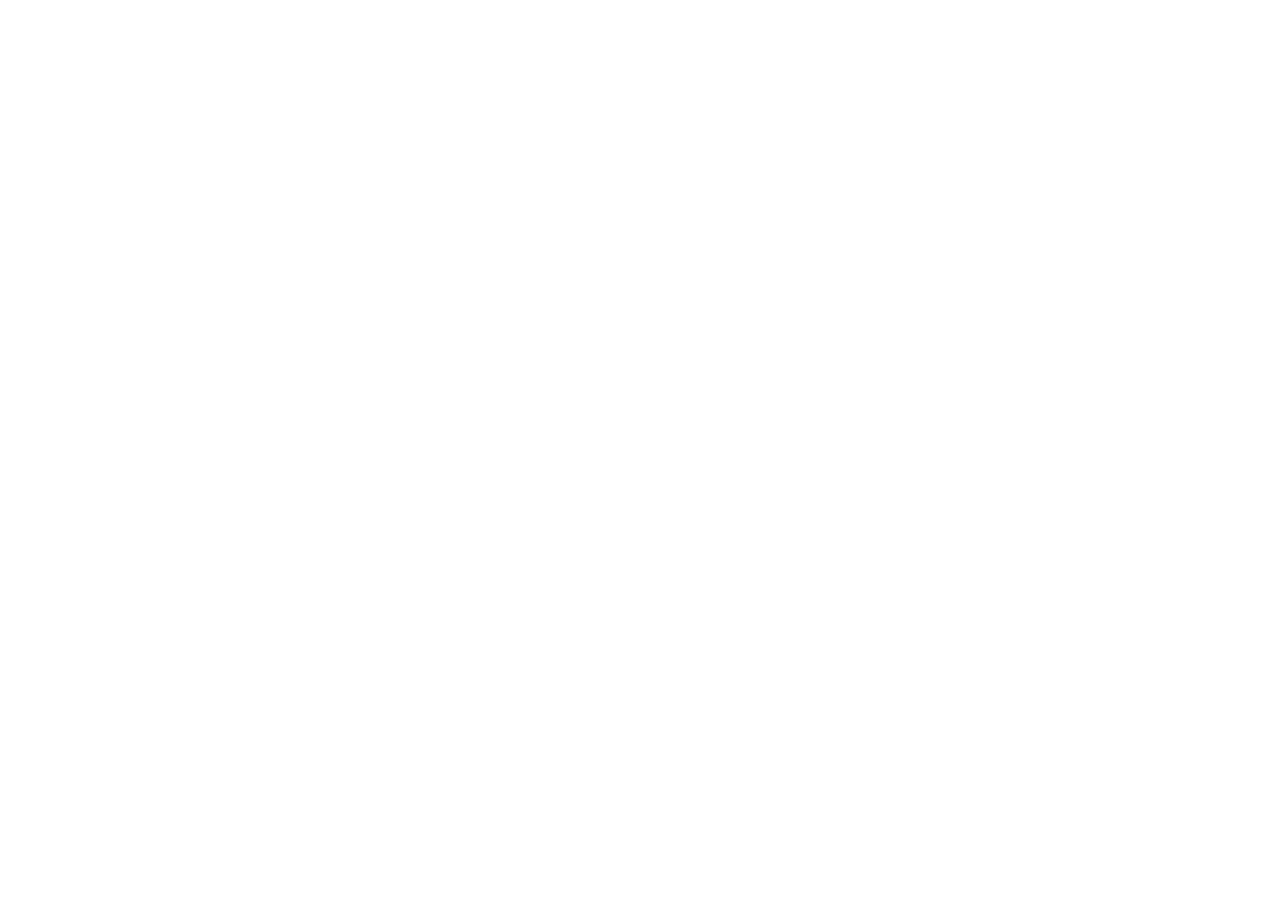
==== index.html @ 8cd80b74 "first commit" ====
<!DOCTYPE html>
<html lang="en">

<head>
    <meta charset="UTF-8">
    <meta http-equiv="X-UA-Compatible" content="IE=edge">
    <meta name="viewport" content="width=device-width, initial-scale=1.0">
    <title>Assignment World Cup</title>
    <!---------------------------------Styles---------------------------------->
    <link rel="stylesheet" href="styles/style.css">
    <!-------------------------------Icon Styles------------------------------->
    <link rel="stylesheet" href="https://cdnjs.cloudflare.com/ajax/libs/font-awesome/6.1.2/css/all.min.css">
</head>

<body>

</body>

</html>
---- styles/style.css ----
/* ---------------------------------Google Fonts----------------------------- */
@import url('https://fonts.googleapis.com/css2?family=Poppins:wght@700&display=swap');

.body {
    font-family: 'Poppins', sans-serif;
}
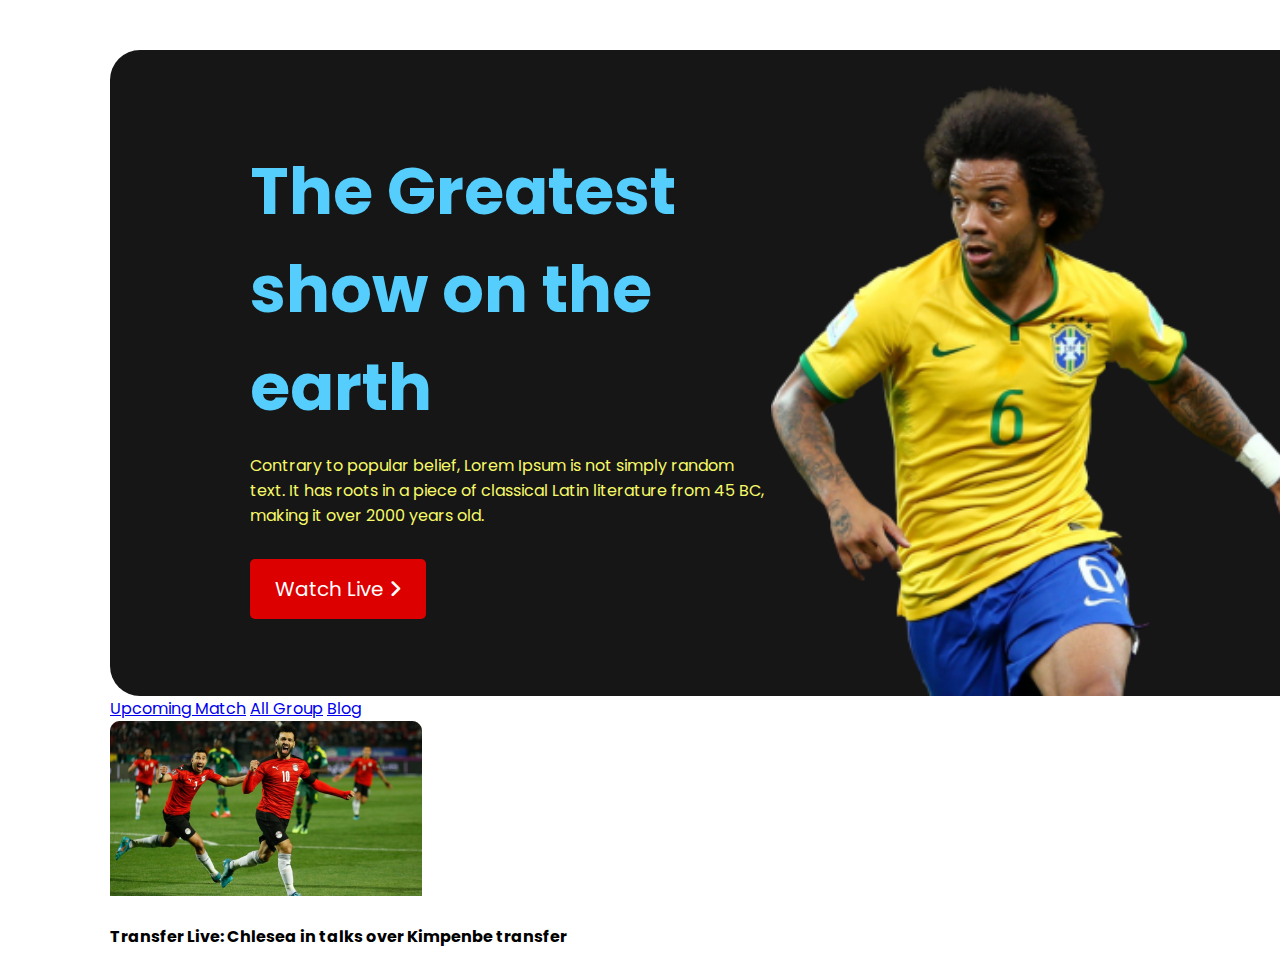
==== commit 66fd17bf: "top banner added" ====
--- a/index.html
+++ b/index.html
@@ -13,7 +13,38 @@
 </head>
 
 <body>
-
+    <!--------------------------header start----------------------------------->
+    <header>
+        <section class="top-banner">
+            <div class="heading-text">
+                <h1>The Greatest <br> show on the <br> earth</h1>
+                <p>Contrary to popular belief, Lorem Ipsum is not simply
+                    random text. It has roots in a piece of classical Latin literature from 45 BC, making it over 2000
+                    years old.</p>
+                <a href="">Watch Live <i class="fa-solid fa-angle-right"></i></a>
+            </div>
+            <div class="heading-photo">
+                <img src="images/Banner Image.png" alt="">
+            </div>
+        </section>
+    </header>
+    <!----------------------------header end----------------------------------->
+    <main class="container">
+        <!----------------------Blog nav and Blog posts------------------------>
+        <section class="blog-nav-blogs">
+            <div class="nav">
+                <a href="upcoming-match.html">Upcoming Match</a>
+                <a href="All Group">All Group</a>
+                <a class="blog-button" href="Blog">Blog</a>
+            </div>
+            <div class="blogs">
+                <div class="blog">
+                    <img src="images/Blog Image.png" alt="">
+                    <h4>Transfer Live: Chlesea in talks over Kimpenbe transfer</h4>
+                </div>
+            </div>
+        </section>
+    </main>
 </body>
 
 </html>--- a/styles/style.css
+++ b/styles/style.css
@@ -1,6 +1,58 @@
 /* ---------------------------------Google Fonts----------------------------- */
 @import url('https://fonts.googleapis.com/css2?family=Poppins:wght@700&display=swap');
 
-.body {
+/*----------------------------common styles or utilities----------------------*/
+body {
     font-family: 'Poppins', sans-serif;
+    margin-top: 50px;
+    margin-left: 110px;
+    margin-right: 110px;
+    margin-bottom: 0;
+}
+
+.top-banner {
+    display: flex;
+    flex-direction: row;
+    background: #161616;
+    border-radius: 30px;
+    width: 1321px;
+    height: 646px;
+    align-items: center;
+}
+
+.heading-text {
+    padding-left: 140px;
+}
+
+.top-banner h1 {
+    color: #55cdfd;
+    font-size: 65px;
+    padding: 0;
+    margin: 0;
+}
+
+.top-banner p {
+    font-size: 16px;
+    font-weight: normal;
+    color: #f7fa68;
+    padding-bottom: 30px;
+}
+
+.top-banner a {
+    text-decoration: none;
+    background-color: #DD0000;
+    border-radius: 5px;
+    color: #FFFFFF;
+    font-size: 20px;
+    font-weight: 400;
+    width: 400px;
+    height: 200px;
+    padding: 16px 25px;
+}
+
+.top-banner img {
+    width: 581px;
+    height: 613px;
+    margin-top: 40px;
+    margin-right: 79px;
 }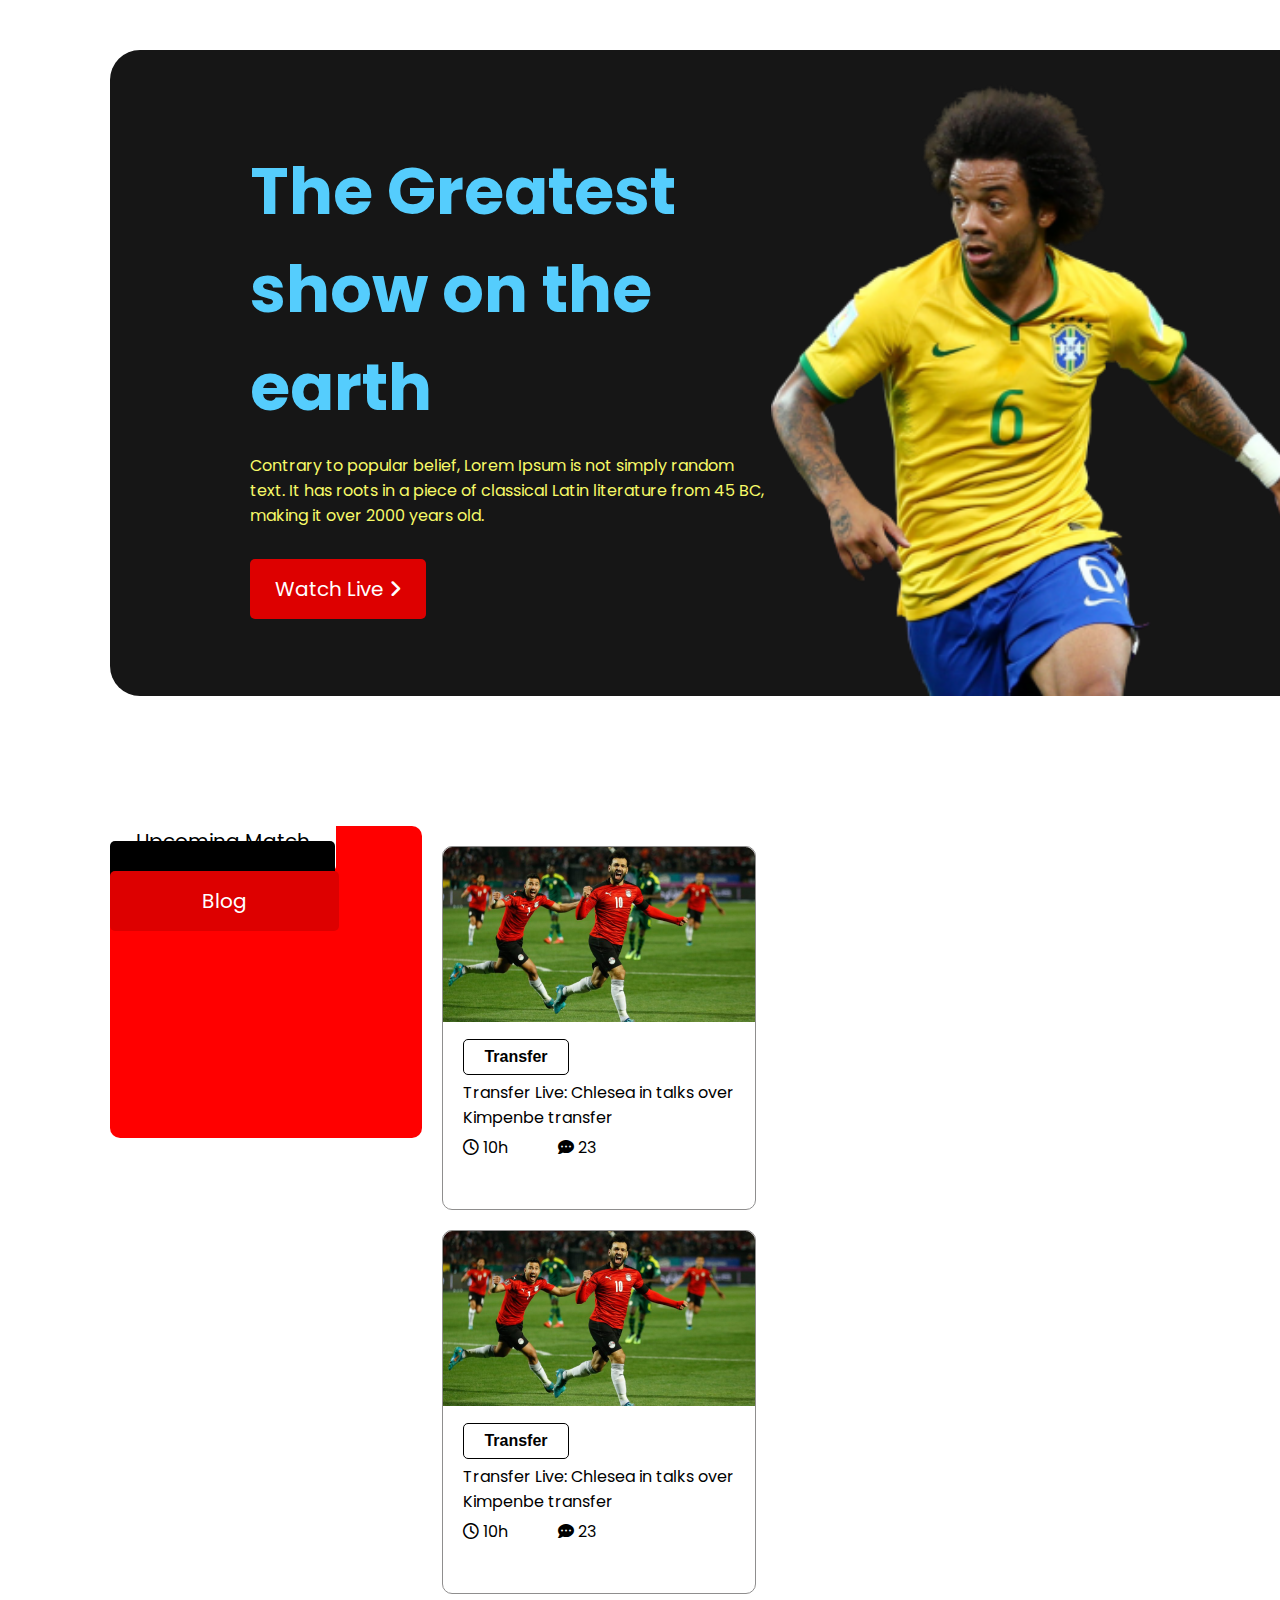
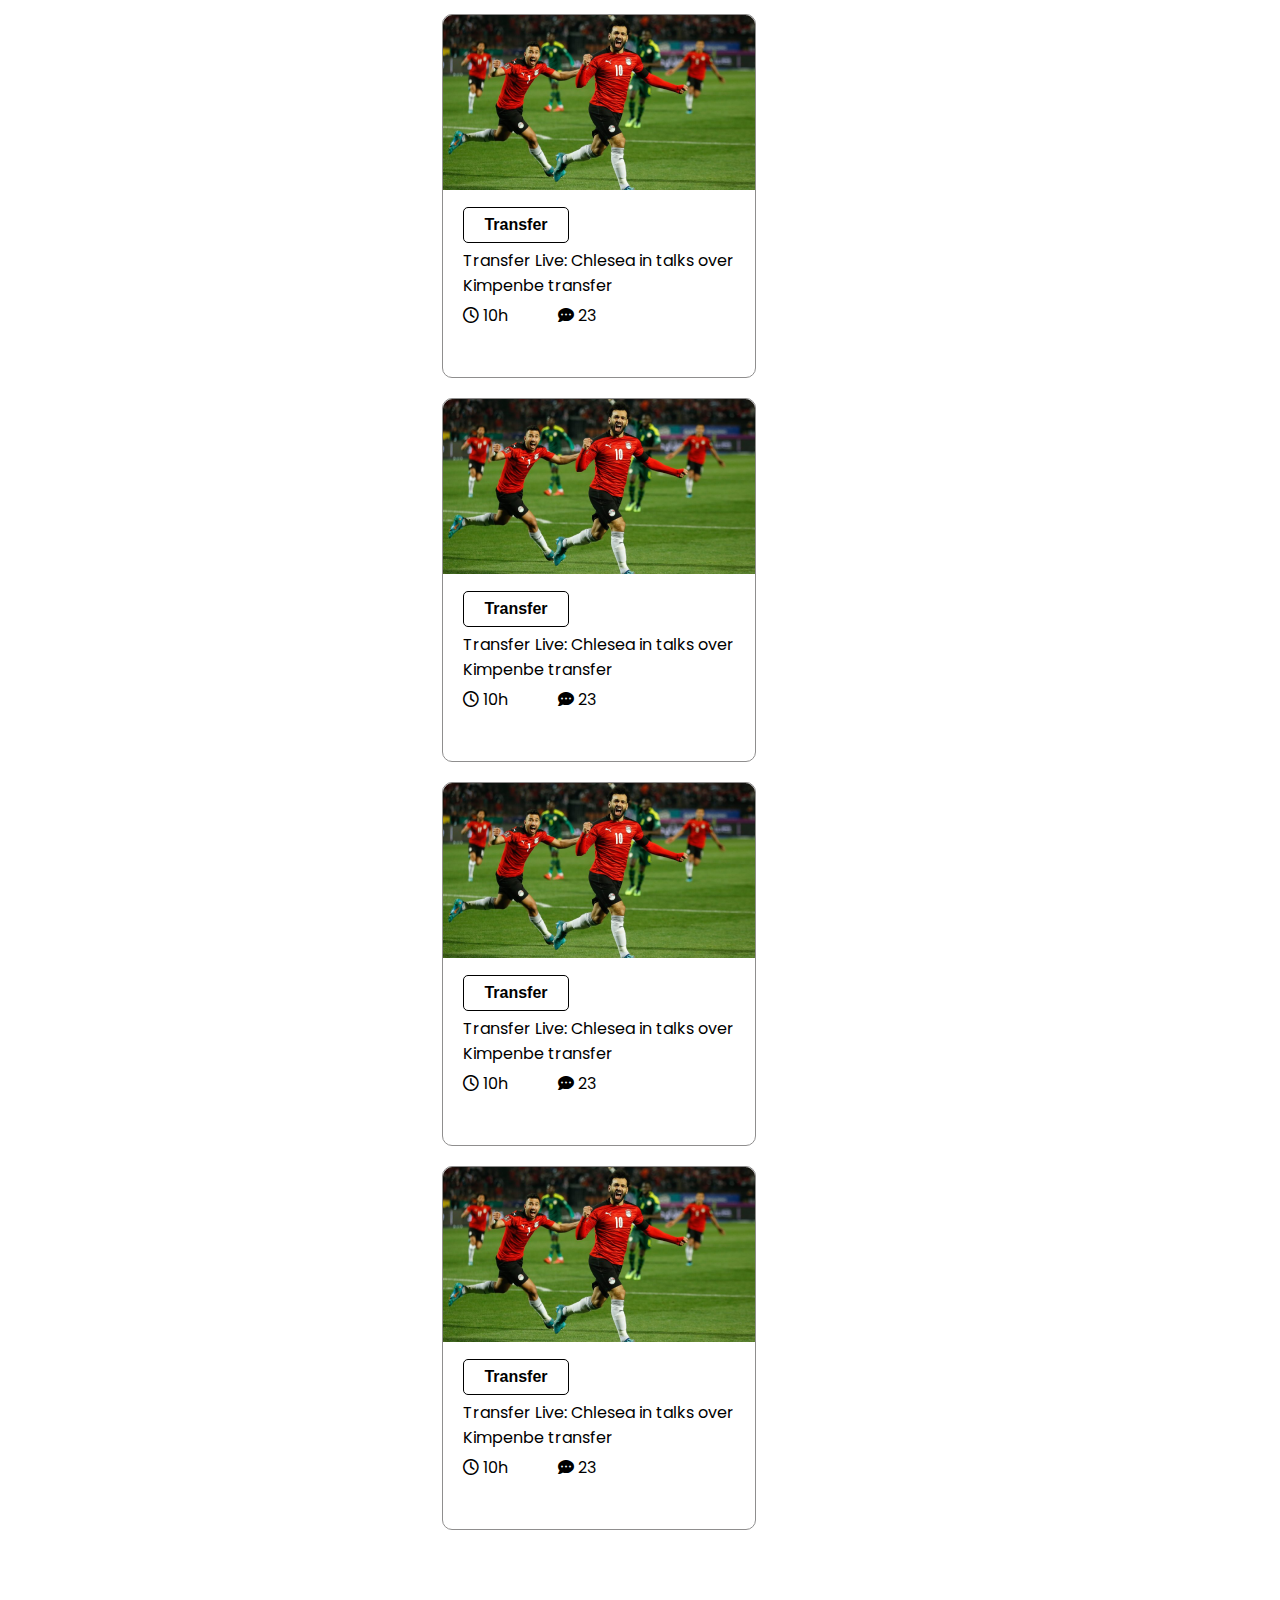
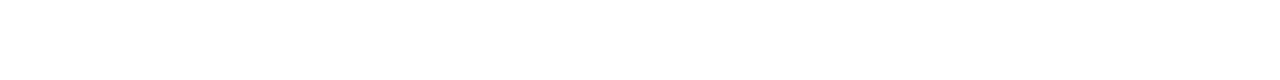
==== commit e350a045: "stuck" ====
--- a/index.html
+++ b/index.html
@@ -30,17 +30,113 @@
     </header>
     <!----------------------------header end----------------------------------->
     <main class="container">
-        <!----------------------Blog nav and Blog posts------------------------>
-        <section class="blog-nav-blogs">
-            <div class="nav">
-                <a href="upcoming-match.html">Upcoming Match</a>
-                <a href="All Group">All Group</a>
-                <a class="blog-button" href="Blog">Blog</a>
+        <!------------------Blog Buttons and Blog posts------------------------>
+        <div class="sidebuttons">
+            <a class="blog-button-1" href="upcoming-match.html">Upcoming Match</a>
+            <a class="blog-button-2" href="#All Group">All Group</a>
+            <a class="blog-button-3" href="#Blog">Blog</a>
+        </div>
+        <section>
+            <div class="blogs">
+                <div>
+                    <img src="images/Blog Image.png" alt="">
+                    <div class="blog">
+                        <input value="Transfer">
+                        <div class="blog-details">
+                            <span>Transfer Live: Chlesea in talks over Kimpenbe transfer</span>
+                        </div>
+                        <div class="comment-duration">
+                            <div><i class="fa-regular fa-clock"></i> 10h
+                            </div>
+                            <div class="comment"><i class="fa-solid fa-comment-dots"></i> 23
+                            </div>
+                        </div>
+                    </div>
+                </div>
             </div>
             <div class="blogs">
-                <div class="blog">
+                <div>
                     <img src="images/Blog Image.png" alt="">
-                    <h4>Transfer Live: Chlesea in talks over Kimpenbe transfer</h4>
+                    <div class="blog">
+                        <input value="Transfer">
+                        <div class="blog-details">
+                            <span>Transfer Live: Chlesea in talks over Kimpenbe transfer</span>
+                        </div>
+                        <div class="comment-duration">
+                            <div><i class="fa-regular fa-clock"></i> 10h
+                            </div>
+                            <div class="comment"><i class="fa-solid fa-comment-dots"></i> 23
+                            </div>
+                        </div>
+                    </div>
+                </div>
+            </div>
+            <div class="blogs">
+                <div>
+                    <img src="images/Blog Image.png" alt="">
+                    <div class="blog">
+                        <input value="Transfer">
+                        <div class="blog-details">
+                            <span>Transfer Live: Chlesea in talks over Kimpenbe transfer</span>
+                        </div>
+                        <div class="comment-duration">
+                            <div><i class="fa-regular fa-clock"></i> 10h
+                            </div>
+                            <div class="comment"><i class="fa-solid fa-comment-dots"></i> 23
+                            </div>
+                        </div>
+                    </div>
+                </div>
+            </div>
+            <div class="blogs">
+                <div>
+                    <img src="images/Blog Image.png" alt="">
+                    <div class="blog">
+                        <input value="Transfer">
+                        <div class="blog-details">
+                            <span>Transfer Live: Chlesea in talks over Kimpenbe transfer</span>
+                        </div>
+                        <div class="comment-duration">
+                            <div><i class="fa-regular fa-clock"></i> 10h
+                            </div>
+                            <div class="comment"><i class="fa-solid fa-comment-dots"></i> 23
+                            </div>
+                        </div>
+                    </div>
+                </div>
+            </div>
+            <div class="blogs">
+                <div>
+                    <img src="images/Blog Image.png" alt="">
+                    <div class="blog">
+                        <input value="Transfer">
+                        <div class="blog-details">
+                            <span>Transfer Live: Chlesea in talks over Kimpenbe transfer</span>
+                        </div>
+                        <div class="comment-duration">
+                            <div><i class="fa-regular fa-clock"></i> 10h
+                            </div>
+                            <div class="comment"><i class="fa-solid fa-comment-dots"></i> 23
+                            </div>
+                        </div>
+                    </div>
+                </div>
+            </div>
+            <div class="blogs">
+                <div>
+                    <img src="images/Blog Image.png" alt="">
+                    <div class="blog">
+                        <input value="Transfer">
+                        <div class="blog-details">
+                            <span>Transfer Live: Chlesea in talks over Kimpenbe transfer</span>
+                        </div>
+                        <div class="comment-duration">
+                            <div><i class="fa-regular fa-clock"></i> 10h
+                            </div>
+                            <div class="comment"><i class="fa-solid fa-comment-dots"></i> 23
+                            </div>
+                        </div>
+                    </div>
                 </div>
             </div>
         </section>
--- a/styles/style.css
+++ b/styles/style.css
@@ -55,4 +55,93 @@
     height: 613px;
     margin-top: 40px;
     margin-right: 79px;
+}
+
+/*-----------------------------Blog nav and Blogs-----------------------------*/
+
+.container {
+    display: flex;
+    flex-direction: row;
+    margin-top: 130px;
+    margin-bottom: 130px;
+}
+
+.sidebuttons {
+    width: 312px;
+    height: 312px;
+    background: #ff0000;
+    border-radius: 10px;
+    grid-template-columns: repeat(1, 1fr);
+}
+
+.sidebuttons a {
+    width: 312px;
+    height: 312px;
+    justify-content: space-between;
+}
+
+.blog-button-1 {
+    text-decoration: none;
+    background-color: #ffffff;
+    border-radius: 5px;
+    color: #000000;
+    font-size: 20px;
+    padding: 16px 26px;
+}
+
+.blog-button-2 {
+    text-decoration: none;
+    background-color: #000000;
+    border-radius: 5px;
+    color: #000000;
+    font-size: 20px;
+    padding: 16px 67px;
+}
+
+.blog-button-3 {
+    text-decoration: none;
+    background-color: #DD0000;
+    border-radius: 5px;
+    color: #FFFFFF;
+    font-size: 20px;
+    padding: 16px 92px;
+}
+
+.blogs {
+    display: grid;
+    grid-template-columns: repeat(3, 1fr);
+    margin: 20px;
+    border: 1px solid rgb(143, 142, 142);
+    width: 312px;
+    height: 362px;
+    border-radius: 10px;
+}
+
+.blog {
+    padding: 10px 20px;
+}
+
+.blog input {
+
+    font-size: 16px;
+    font-weight: 550;
+    text-align: center;
+    border: 1px solid black;
+    background-color: #FFFFFF;
+    border-radius: 5px;
+    height: 32px;
+    width: 100px;
+}
+
+.blog-details {
+    margin: 5px 0;
+}
+
+.comment-duration {
+    display: flex;
+    flex-direction: row;
+}
+
+.comment {
+    margin-left: 50px;
 }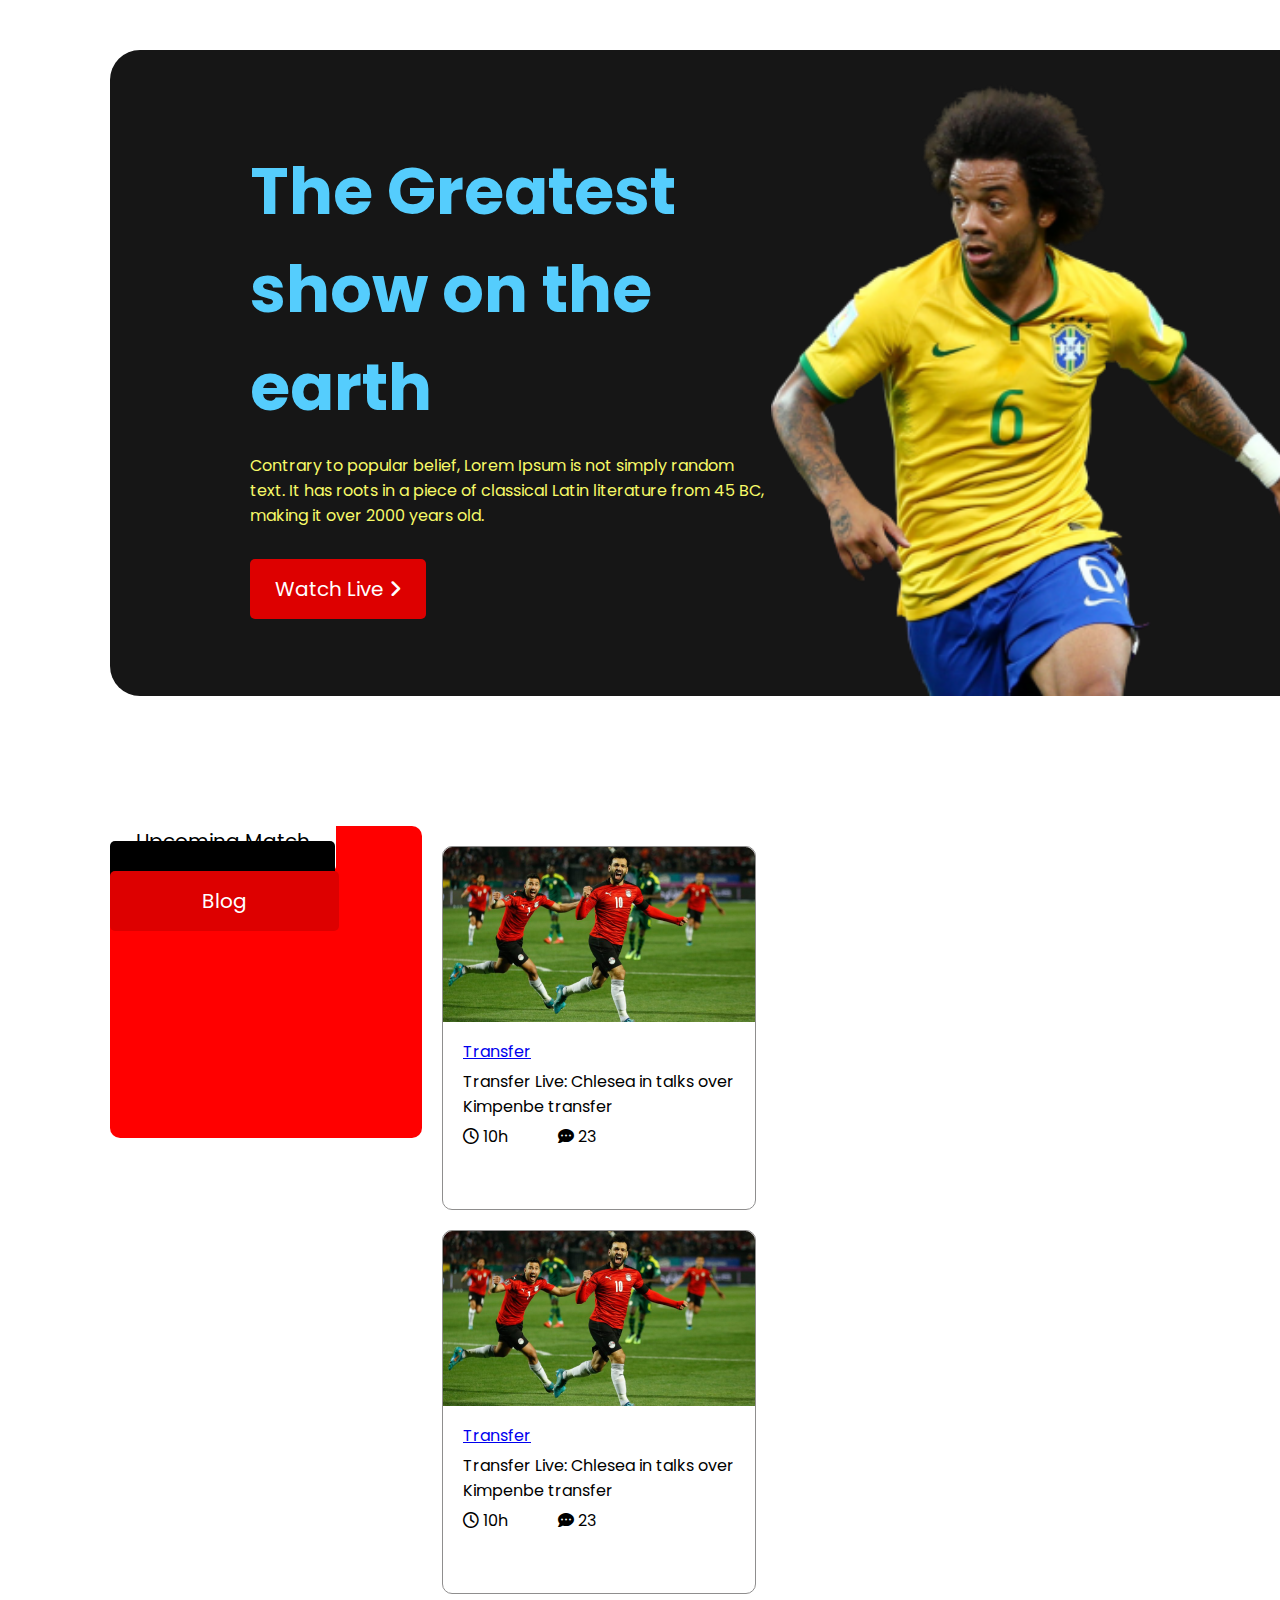
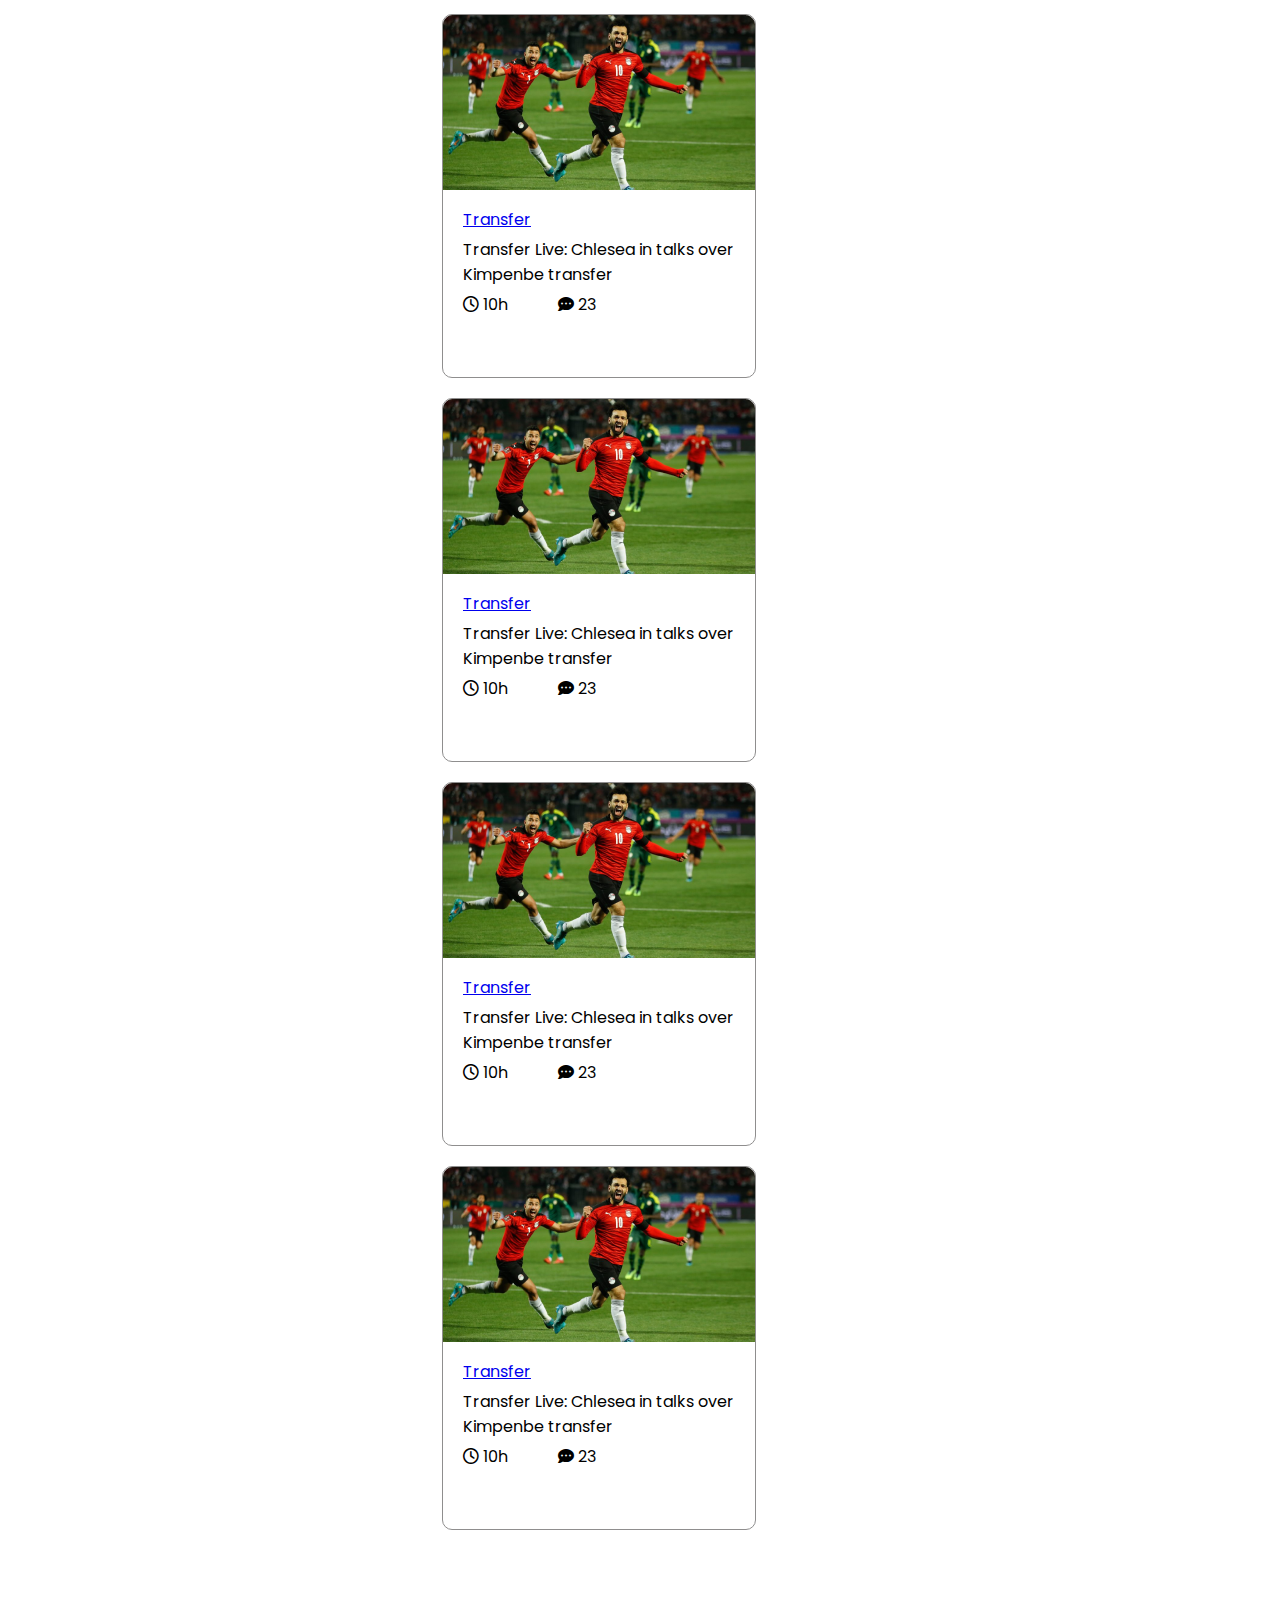
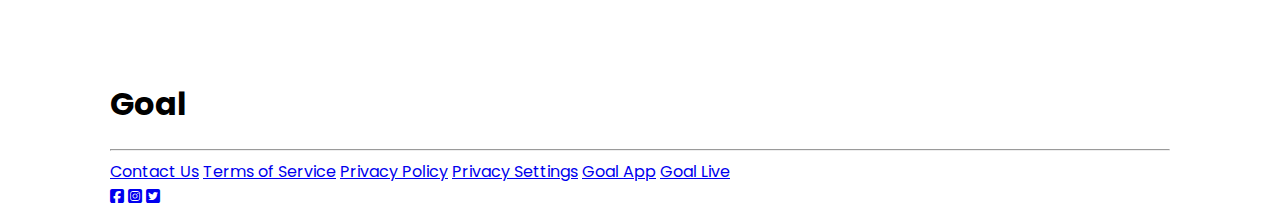
==== commit f5ca118d: "added something" ====
--- a/index.html
+++ b/index.html
@@ -29,19 +29,18 @@
         </section>
     </header>
     <!----------------------------header end----------------------------------->
-    <main class="container">
-        <!------------------Blog Buttons and Blog posts------------------------>
+    <section class="container">
         <div class="sidebuttons">
-            <a class="blog-button-1" href="upcoming-match.html">Upcoming Match</a>
+            <a target="_blank" class="blog-button-1" href="upcoming-match.html">Upcoming Match</a>
             <a class="blog-button-2" href="#All Group">All Group</a>
             <a class="blog-button-3" href="#Blog">Blog</a>
         </div>
-        <section>
+        <div class="blogpost">
             <div class="blogs">
                 <div>
                     <img src="images/Blog Image.png" alt="">
                     <div class="blog">
-                        <input value="Transfer">
+                        <a href="#Transfer">Transfer</a>
                         <div class="blog-details">
                             <span>Transfer Live: Chlesea in talks over Kimpenbe transfer</span>
                         </div>
@@ -58,7 +57,7 @@
                 <div>
                     <img src="images/Blog Image.png" alt="">
                     <div class="blog">
-                        <input value="Transfer">
+                        <a href="#Transfer">Transfer</a>
                         <div class="blog-details">
                             <span>Transfer Live: Chlesea in talks over Kimpenbe transfer</span>
                         </div>
@@ -75,7 +74,7 @@
                 <div>
                     <img src="images/Blog Image.png" alt="">
                     <div class="blog">
-                        <input value="Transfer">
+                        <a href="#Transfer">Transfer</a>
                         <div class="blog-details">
                             <span>Transfer Live: Chlesea in talks over Kimpenbe transfer</span>
                         </div>
@@ -92,7 +91,7 @@
                 <div>
                     <img src="images/Blog Image.png" alt="">
                     <div class="blog">
-                        <input value="Transfer">
+                        <a href="#Transfer">Transfer</a>
                         <div class="blog-details">
                             <span>Transfer Live: Chlesea in talks over Kimpenbe transfer</span>
                         </div>
@@ -109,7 +108,7 @@
                 <div>
                     <img src="images/Blog Image.png" alt="">
                     <div class="blog">
-                        <input value="Transfer">
+                        <a href="#Transfer">Transfer</a>
                         <div class="blog-details">
                             <span>Transfer Live: Chlesea in talks over Kimpenbe transfer</span>
                         </div>
@@ -126,7 +125,7 @@
                 <div>
                     <img src="images/Blog Image.png" alt="">
                     <div class="blog">
-                        <input value="Transfer">
+                        <a href="#Transfer">Transfer</a>
                         <div class="blog-details">
                             <span>Transfer Live: Chlesea in talks over Kimpenbe transfer</span>
                         </div>
@@ -139,8 +138,27 @@
                     </div>
                 </div>
             </div>
-        </section>
-    </main>
+        </div>
+    </section>
 </body>
+<footer>
+    <div class="footer-heading">
+        <h1>Goal</h1>
+        <hr>
+    </div>
+    <div class="footer-tag">
+        <a href="#Contact Us">Contact Us</a>
+        <a href="#Terms of Service">Terms of Service</a>
+        <a href="#Privacy Policy">Privacy Policy</a>
+        <a href="#Privacy Settings">Privacy Settings</a>
+        <a href="#Goal App">Goal App</a>
+        <a href="#Goal Live">Goal Live</a>
+    </div>
+    <div class="social-media-icon">
+        <a target="_blank" href="https://www.facebook.com/"><i class="fa-brands fa-square-facebook"></i></a>
+        <a target="_blank" href="https://www.instagram.com/"><i class="fa-brands fa-square-instagram"></i></a>
+        <a target="_blank" href="https://twitter.com/"><i class="fa-brands fa-square-twitter"></i></a>
+    </div>
+</footer>
 
 </html>